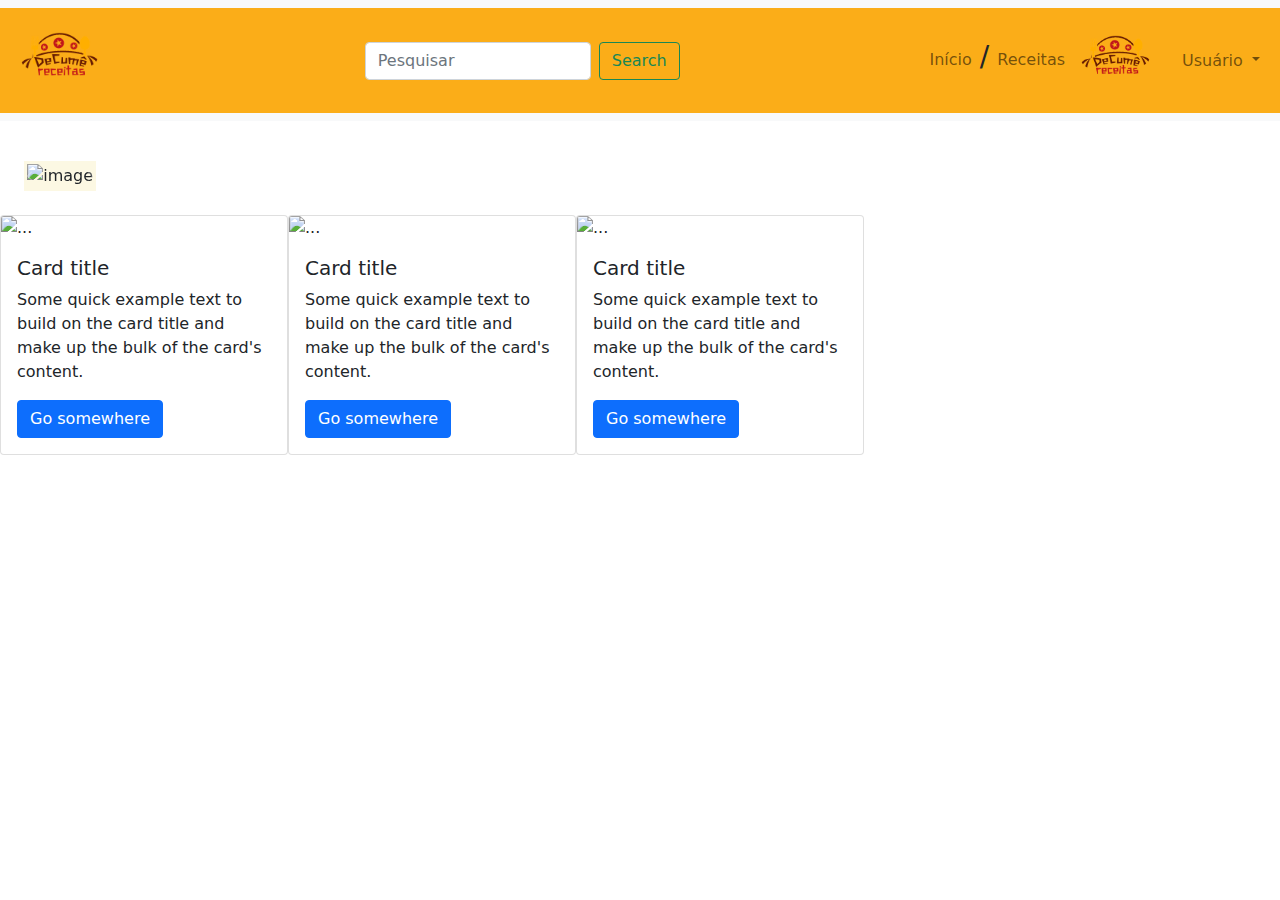
==== index.html @ 6c0f29e0 "Fist Commit" ====
<!doctype html>
<html lang="pt-br">

<head>
    <!-- Required meta tags -->
    <meta charset="utf-8">
    <meta name="viewport" content="width=device-width, initial-scale=1">

    <!-- Bootstrap CSS -->
    <link href="css/bootstrap.min.css" rel="stylesheet">
    <link href="css/custom.css" rel="stylesheet">

    <title>Hello, world!</title>
</head>

<body>
    <!-- MENU -->
    <header>
        <nav class="navbar navbar-expand-lg navbar-light bg-light">
            <div class="container-fluid color-header">
                <a class="navbar-brand" href="#">
                    <img src="img/logo_marca.png" alt="" width="95" height="95">
                </a>
                <button class="navbar-toggler" type="button" data-bs-toggle="collapse" data-bs-target="#navbarSupportedContent" aria-controls="navbarSupportedContent" aria-expanded="false" aria-label="Toggle navigation">
              <span class="navbar-toggler-icon"></span>
            </button>
                <div class="d-flex mx-auto order-0 flex-center">
                    <input class="form-control me-2" type="search" placeholder="Pesquisar" aria-label="Search">
                    <button class="btn btn-outline-success" type="submit">Search</button>
                </div>
                <ul class="navbar-nav ml-auto ">
                    <li class="nav-item">
                        <a class="nav-link " href="#">Início</a>
                    </li>
                    <h3>/</h3>
                    <li class="nav-item">
                        <a class="nav-link" href="#">Receitas</a>
                    </li>
                </ul>
                <div class="user d-flex justify-content-center align-items-center">
                    <a class="navbar-brand" href="#">
                        <img class="user-radius" src="img/logo_marca.png" alt="" width="85" height="85">
                    </a>
                    <div class="d-flex flex-row justify-content-center align-items-center">
                        <ul class="navbar-nav ml-auto">
                            <li class="nav-item dropdown">
                                <a class="nav-link dropdown-toggle" href="#" id="navbarDropdownMenuLink" role="button" data-bs-toggle="dropdown" aria-expanded="false">
                              Usuário
                            </a>
                                <ul class="dropdown-menu" aria-labelledby="navbarDropdownMenuLink">
                                    <li><a class="dropdown-item" href="#">Perfil</a></li>
                                    <li><a class="dropdown-item" href="#">Sair</a></li>
                                </ul>
                            </li>
                        </ul>
                    </div>
                </div>
            </div>
        </nav>
    </header>
    <!-- CORPO-->
    <nav class="d-flex flex-row align-items-center">
        <!--VIDEO-->
        <section class="d-flex flex-row mt-3">
            <article>
                <nav class="d-flex flex-row m-4">
                    <div id="carouselExampleControls" class="carousel slide" data-bs-ride="carousel">
                        <div class="carousel-inner mark">
                            <div class="carousel-item active">
                                <img src="warrior.png" class="d-block w-60" alt="image">
                            </div>
                            <div class="carousel-item">
                                <img src="warrior.png" class="d-block w-60" alt="image">
                            </div>
                            <div class="carousel-item">
                                <img src="warrior.png" class="d-block w-60" alt="image">
                            </div>
                        </div>
                        <button class="carousel-control-prev" type="button" data-bs-target="#carouselExampleControls" data-bs-slide="prev">
                      <span class="carousel-control-prev-icon" aria-hidden="true"></span>
                      <span class="visually-hidden">Previous</span>
                    </button>
                        <button class="carousel-control-next" type="button" data-bs-target="#carouselExampleControls" data-bs-slide="next">
                      <span class="carousel-control-next-icon" aria-hidden="true"></span>
                      <span class="visually-hidden">Next</span>
                    </button>
                    </div>
                </nav>

            </article>


        </section>

    </nav>
    <nav class="d-flex flex-row align-items-center">
        <section>
            <div class="d-flex flex-row">

                <div class="card" style="width: 18rem;">
                    <img src="..." class="card-img-top" alt="...">
                    <div class="card-body">
                        <h5 class="card-title">Card title</h5>
                        <p class="card-text">Some quick example text to build on the card title and make up the bulk of the card's content.</p>
                        <a href="#" class="btn btn-primary">Go somewhere</a>
                    </div>
                </div>
                <div class="card" style="width: 18rem;">
                    <img src="..." class="card-img-top" alt="...">
                    <div class="card-body">
                        <h5 class="card-title">Card title</h5>
                        <p class="card-text">Some quick example text to build on the card title and make up the bulk of the card's content.</p>
                        <a href="#" class="btn btn-primary">Go somewhere</a>
                    </div>
                </div>
                <div class="card" style="width: 18rem;">
                    <img src="..." class="card-img-top" alt="...">
                    <div class="card-body">
                        <h5 class="card-title">Card title</h5>
                        <p class="card-text">Some quick example text to build on the card title and make up the bulk of the card's content.</p>
                        <a href="#" class="btn btn-primary">Go somewhere</a>
                    </div>
                </div>

            </div>
        </section>
    </nav>
</body>

</html>
---- css/custom.css ----
.color-header {
    background-color: #fbad18;
}

.font-xilosa {
    font-family: "fonte";
}

.sujestoes_receitas {
    border: 2px;
    border-color: darkgrey;
    border-radius: 2%;
}

body {
    background-image: url("img/plano_fundo.jpg");
    background-repeat: no-repeat;
    background-size: 100%;
}

@font-face {
    font-family: 'fonte';
    src: 'fonts/xilosa.ttf'/*Para navegadores Internet Explorer*/
    ;
    font-weight: normal;
    font-style: normal;
}

@font-face {
    font-family: 'fonte';
    src: 'fonts/xilosa.ttf'/*Para os demais navegadores*/
    ;
    font-weight: normal;
    font-style: normal;
}
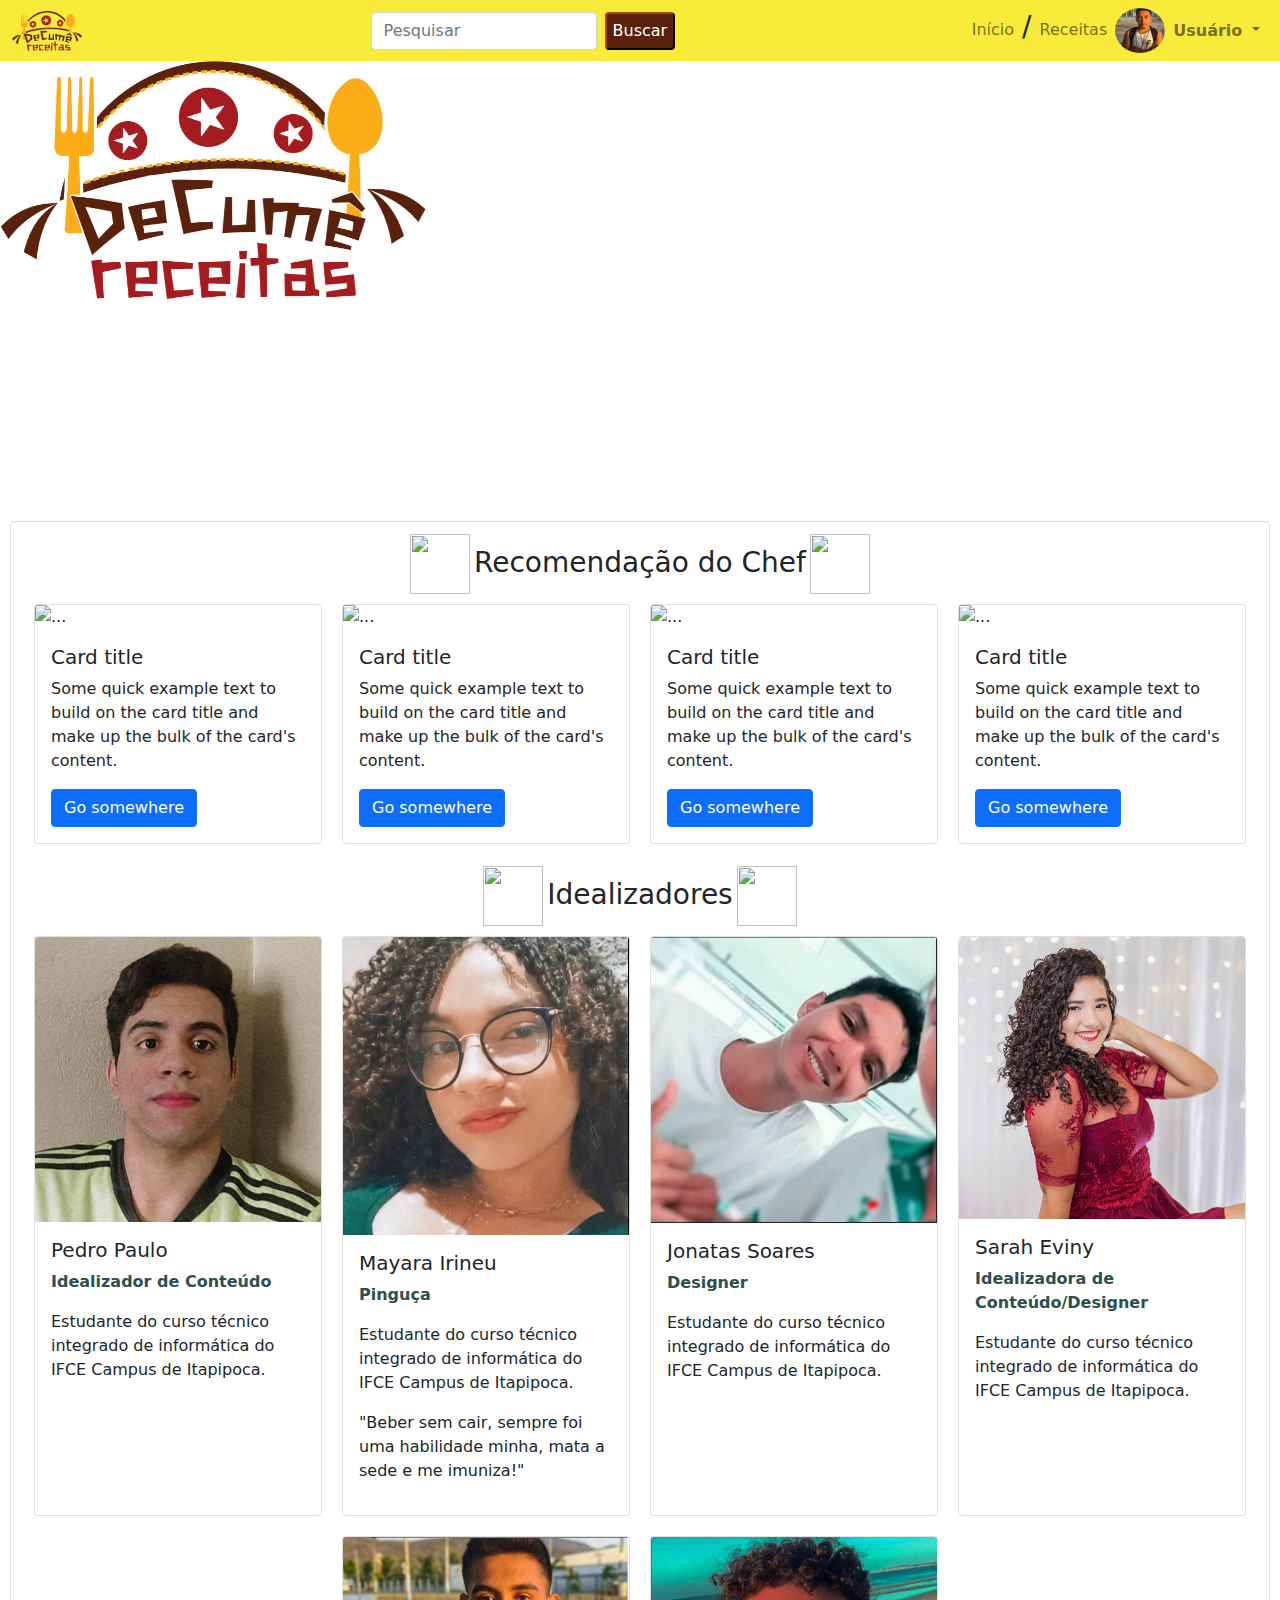
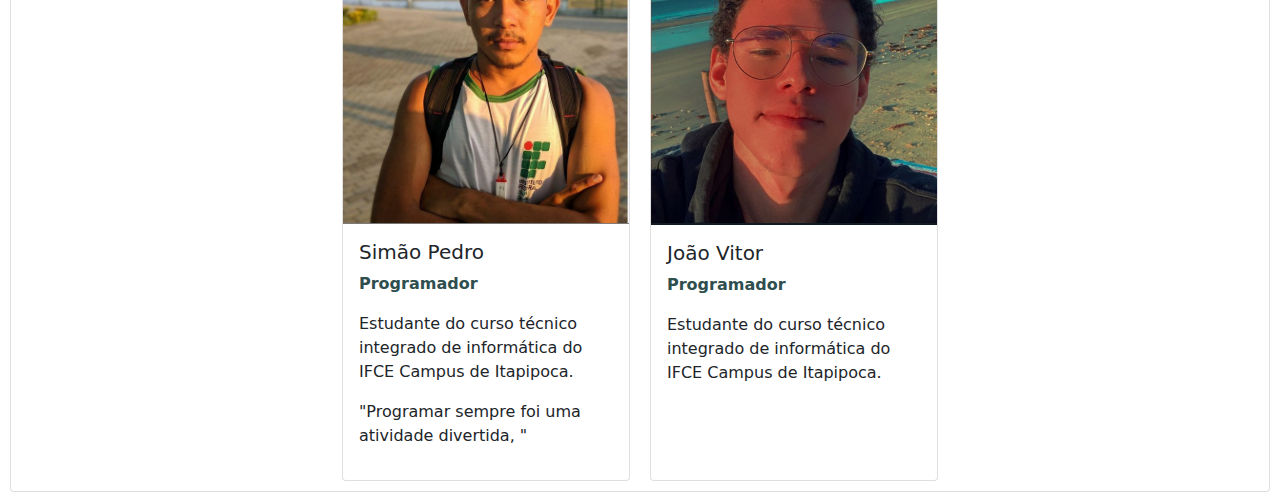
==== commit b23243d8: "final" ====
--- a/index.html
+++ b/index.html
@@ -15,116 +15,175 @@
 
 <body>
     <!-- MENU -->
-    <header>
-        <nav class="navbar navbar-expand-lg navbar-light bg-light">
-            <div class="container-fluid color-header">
-                <a class="navbar-brand" href="#">
-                    <img src="img/logo_marca.png" alt="" width="95" height="95">
-                </a>
-                <button class="navbar-toggler" type="button" data-bs-toggle="collapse" data-bs-target="#navbarSupportedContent" aria-controls="navbarSupportedContent" aria-expanded="false" aria-label="Toggle navigation">
-              <span class="navbar-toggler-icon"></span>
-            </button>
-                <div class="d-flex mx-auto order-0 flex-center">
-                    <input class="form-control me-2" type="search" placeholder="Pesquisar" aria-label="Search">
-                    <button class="btn btn-outline-success" type="submit">Search</button>
-                </div>
-                <ul class="navbar-nav ml-auto ">
-                    <li class="nav-item">
-                        <a class="nav-link " href="#">Início</a>
-                    </li>
-                    <h3>/</h3>
-                    <li class="nav-item">
-                        <a class="nav-link" href="#">Receitas</a>
+    <header class="navbar navbar-expand-lg navbar-light color-header container-fluid container-height">
+        <div>
+            <img src="img/logo_marca.png" alt="image" width="70" height="40">
+        </div>
+
+        <div class="d-flex mx-auto order-0 flex-center padding-0">
+            <input class="form-control me-2" type="search" placeholder="Pesquisar" aria-label="Search">
+            <button class="button-theme" type="submit">Buscar</button>
+        </div>
+        <ul class="navbar-nav ml-auto">
+            <li class="nav-item">
+                <a class="nav-link " href="Index.html">Início</a>
+            </li>
+            <h3>/</h3>
+            <li class="nav-item">
+                <a class="nav-link" href="Receitas.html">Receitas</a>
+            </li>
+        </ul>
+        <div class="user d-flex justify-content-center align-items-center">
+            <img class="user-radius rounded-circle" src="img/colaboradores/simao_pedro.jpg" alt="" width="50" height="45">
+            <div class="d-flex flex-row justify-content-center align-items-center">
+                <ul class="navbar-nav ml-auto">
+                    <li class="nav-item dropdown">
+                        <b class="nav-link dropdown-toggle" href="#" id="navbarDropdownMenuLink" role="button" data-bs-toggle="dropdown" aria-expanded="true">
+                                  Usuário
+                        </b>
+                        <ul class="dropdown-menu 5" aria-labelledby="navbarDropdownMenuLink">
+                            <li class="w-25"><a class="dropdown-item" href="#">Perfil</a></li>
+                            <li class="w-25"><a class="dropdown-item" href="#">Sair</a></li>
+                        </ul>
                     </li>
                 </ul>
-                <div class="user d-flex justify-content-center align-items-center">
-                    <a class="navbar-brand" href="#">
-                        <img class="user-radius" src="img/logo_marca.png" alt="" width="85" height="85">
-                    </a>
-                    <div class="d-flex flex-row justify-content-center align-items-center">
-                        <ul class="navbar-nav ml-auto">
-                            <li class="nav-item dropdown">
-                                <a class="nav-link dropdown-toggle" href="#" id="navbarDropdownMenuLink" role="button" data-bs-toggle="dropdown" aria-expanded="false">
-                              Usuário
-                            </a>
-                                <ul class="dropdown-menu" aria-labelledby="navbarDropdownMenuLink">
-                                    <li><a class="dropdown-item" href="#">Perfil</a></li>
-                                    <li><a class="dropdown-item" href="#">Sair</a></li>
-                                </ul>
-                            </li>
-                        </ul>
-                    </div>
+            </div>
+        </div>
+    </header>
+    <!--CORPO-->
+    <div id="carouselExampleControls" class="carousel slidemargin-top-12 wf-426" data-bs-ride="carousel">
+        <div class="carousel-inner  hpx450 ">
+            <div class="carousel-item active">
+                <img src="img/logo_marca.png" class="d-block w-100" alt="...">
+
+            </div>
+            <div class="carousel-item">
+                <img src="img/plano_fundo.jpg" class="d-block w-100" alt="...">
+            </div>
+            <div class="carousel-item">
+                <img src="vacina.png" class="d-block w-100" alt="...">
+            </div>
+        </div>
+        <button class="carousel-control-prev" type="button" data-bs-target="#carouselExampleControls" data-bs-slide="prev">
+          <span class="carousel-control-prev-icon" aria-hidden="true"></span>
+          <span class="visually-hidden">Previous</span>
+        </button>
+        <button class="carousel-control-next" type="button" data-bs-target="#carouselExampleControls" data-bs-slide="next">
+          <span class="carousel-control-next-icon" aria-hidden="true"></span>
+          <span class="visually-hidden">Next</span>
+        </button>
+    </div>
+    <section class="card margin-10">
+        <!--CARROSSEL-->
+
+
+        <!--RECOMENDACOES-->
+        <article>
+            <nav class="d-flex flex-row  justify-content-center margin-top-12">
+                <img src="img/chapeu_74.png" alt="" height="60" width="60">
+                <h3 class="margin-top-12 margin-4"> Recomendação do Chef </h3>
+                <img src="img/chapeu_74.png" alt="" height="60" width="60">
+            </nav>
+        </article>
+        <article class="justify-content-center d-flex flex-row">
+            <div class="card margin-10" style="width: 18rem;">
+                <img src="..." class="card-img-top" alt="...">
+                <div class="card-body">
+                    <h5 class="card-title">Card title</h5>
+                    <p class="card-text">Some quick example text to build on the card title and make up the bulk of the card's content.</p>
+                    <a href="#" class="btn btn-primary">Go somewhere</a>
                 </div>
             </div>
-        </nav>
-    </header>
-    <!-- CORPO-->
-    <nav class="d-flex flex-row align-items-center">
-        <!--VIDEO-->
-        <section class="d-flex flex-row mt-3">
-            <article>
-                <nav class="d-flex flex-row m-4">
-                    <div id="carouselExampleControls" class="carousel slide" data-bs-ride="carousel">
-                        <div class="carousel-inner mark">
-                            <div class="carousel-item active">
-                                <img src="warrior.png" class="d-block w-60" alt="image">
-                            </div>
-                            <div class="carousel-item">
-                                <img src="warrior.png" class="d-block w-60" alt="image">
-                            </div>
-                            <div class="carousel-item">
-                                <img src="warrior.png" class="d-block w-60" alt="image">
-                            </div>
-                        </div>
-                        <button class="carousel-control-prev" type="button" data-bs-target="#carouselExampleControls" data-bs-slide="prev">
-                      <span class="carousel-control-prev-icon" aria-hidden="true"></span>
-                      <span class="visually-hidden">Previous</span>
-                    </button>
-                        <button class="carousel-control-next" type="button" data-bs-target="#carouselExampleControls" data-bs-slide="next">
-                      <span class="carousel-control-next-icon" aria-hidden="true"></span>
-                      <span class="visually-hidden">Next</span>
-                    </button>
-                    </div>
-                </nav>
-
-            </article>
+            <div class="card margin-10" style="width: 18rem;">
+                <img src="..." class="card-img-top" alt="...">
+                <div class="card-body">
+                    <h5 class="card-title">Card title</h5>
+                    <p class="card-text">Some quick example text to build on the card title and make up the bulk of the card's content.</p>
+                    <a href="#" class="btn btn-primary">Go somewhere</a>
+                </div>
+            </div>
+            <div class="card margin-10" style="width: 18rem;">
+                <img src="..." class="card-img-top" alt="...">
+                <div class="card-body">
+                    <h5 class="card-title">Card title</h5>
+                    <p class="card-text">Some quick example text to build on the card title and make up the bulk of the card's content.</p>
+                    <a href="#" class="btn btn-primary">Go somewhere</a>
+                </div>
+            </div>
+            <div class="card margin-10" style="width: 18rem;">
+                <img src="..." class="card-img-top" alt="...">
+                <div class="card-body">
+                    <h5 class="card-title">Card title</h5>
+                    <p class="card-text">Some quick example text to build on the card title and make up the bulk of the card's content.</p>
+                    <a href="#" class="btn btn-primary">Go somewhere</a>
+                </div>
+            </div>
+        </article>
+        <!--COLABORADORES-->
+        <article>
+            <nav class="d-flex flex-row  justify-content-center margin-top-12">
+                <img src="img/chapeu_74.png" alt="" height="60" width="60">
+                <h3 class="margin-top-12 margin-4"> Idealizadores </h3>
+                <img src="img/chapeu_74.png" alt="" height="60" width="60">
+            </nav>
+        </article>
+        <article class="justify-content-center d-flex flex-row">
+            <div class="card margin-10" style="width: 18rem;">
+                <img src="img/colaboradores/pedro_paulo.jpeg" class="card-img-top" alt="...">
+                <div class="card-body">
+                    <h5 class="card-title">Pedro Paulo</h5>
+                    <p class="card-text text-color-grey"><b>Idealizador de Conteúdo</b></p>
+                    <p>Estudante do curso técnico integrado de informática do IFCE Campus de Itapipoca.</p>
+                </div>
+            </div>
+            <div class="card margin-10" style="width: 18rem;">
+                <img src="img/colaboradores/mayara.jpg" class="card-img-top" alt="...">
+                <div class="card-body">
+                    <h5 class="card-title">Mayara Irineu</h5>
+                    <p class="card-text text-color-grey"><b>Pinguça</b></p>
+                    <p>Estudante do curso técnico integrado de informática do IFCE Campus de Itapipoca.</p>
+                    <p>"Beber sem cair, sempre foi uma habilidade minha, mata a sede e me imuniza!"</p>
+                </div>
+            </div>
+            <div class="card margin-10" style="width: 18rem;">
+                <img src="img/colaboradores/jonatas.jpg" class="card-img-top" alt="...">
+                <div class="card-body">
+                    <h5 class="card-title">Jonatas Soares</h5>
+                    <p class="card-text text-color-grey"><b>Designer</b></p>
+                    <p>Estudante do curso técnico integrado de informática do IFCE Campus de Itapipoca.</p>
+                </div>
+            </div>
+            <div class="card margin-10" style="width: 18rem;">
+                <img src="img/colaboradores/sarah_eviny.jpg" class="card-img-top" alt="...">
+                <div class="card-body">
+                    <h5 class="card-title">Sarah Eviny</h5>
+                    <p class="card-text text-color-grey"><b>Idealizadora de Conteúdo/Designer</b></p>
+                    <p>Estudante do curso técnico integrado de informática do IFCE Campus de Itapipoca.</p>
+                </div>
+            </div>
+        </article>
+        <article class="justify-content-center d-flex flex-row">
+            <div class="card margin-10" style="width: 18rem;">
+                <img src="img/colaboradores/simao_pedro.jpg" class="card-img-top" alt="...">
+                <div class="card-body">
+                    <h5 class="card-title">Simão Pedro</h5>
+                    <p class="card-text text-color-grey"><b>Programador</b></p>
+                    <p>Estudante do curso técnico integrado de informática do IFCE Campus de Itapipoca.</p>
+                    <p>"Programar sempre foi uma atividade divertida, "</p>
+                </div>
+            </div>
+            <div class="card margin-10" style="width: 18rem;">
+                <img src="img/colaboradores/joao_vitor.jpg" class="card-img-top" alt="...">
+                <div class="card-body">
+                    <h5 class="card-title">João Vitor</h5>
+                    <p class="card-text text-color-grey"><b>Programador</b></p>
+                    <p>Estudante do curso técnico integrado de informática do IFCE Campus de Itapipoca.</p>
+                </div>
+            </div>
+        </article>
+    </section>
 
 
-        </section>
-
-    </nav>
-    <nav class="d-flex flex-row align-items-center">
-        <section>
-            <div class="d-flex flex-row">
-
-                <div class="card" style="width: 18rem;">
-                    <img src="..." class="card-img-top" alt="...">
-                    <div class="card-body">
-                        <h5 class="card-title">Card title</h5>
-                        <p class="card-text">Some quick example text to build on the card title and make up the bulk of the card's content.</p>
-                        <a href="#" class="btn btn-primary">Go somewhere</a>
-                    </div>
-                </div>
-                <div class="card" style="width: 18rem;">
-                    <img src="..." class="card-img-top" alt="...">
-                    <div class="card-body">
-                        <h5 class="card-title">Card title</h5>
-                        <p class="card-text">Some quick example text to build on the card title and make up the bulk of the card's content.</p>
-                        <a href="#" class="btn btn-primary">Go somewhere</a>
-                    </div>
-                </div>
-                <div class="card" style="width: 18rem;">
-                    <img src="..." class="card-img-top" alt="...">
-                    <div class="card-body">
-                        <h5 class="card-title">Card title</h5>
-                        <p class="card-text">Some quick example text to build on the card title and make up the bulk of the card's content.</p>
-                        <a href="#" class="btn btn-primary">Go somewhere</a>
-                    </div>
-                </div>
-
-            </div>
-        </section>
-    </nav>
 </body>
 
 </html>--- a/css/custom.css
+++ b/css/custom.css
@@ -1,21 +1,39 @@
+.button-theme {
+    border-radius: .25rem;
+    color: #fff;
+    background-color: #5a220c;
+    border-color: #5a220c
+}
+
+.border-style-2px {
+    margin: auto;
+    border: 2px;
+    border-color: grey;
+    border-radius: 2px;
+}
+
+body {
+    background: "img/plano_fundo.jpg";
+}
+
+.card {
+    margin: 10px;
+}
+
+.container-height {
+    height: auto;
+}
+
 .color-header {
-    background-color: #fbad18;
+    background-color: #f6e60cd0;
 }
 
 .font-xilosa {
     font-family: "fonte";
 }
 
-.sujestoes_receitas {
-    border: 2px;
-    border-color: darkgrey;
-    border-radius: 2%;
-}
-
-body {
-    background-image: url("img/plano_fundo.jpg");
-    background-repeat: no-repeat;
-    background-size: 100%;
+.font-size-8pt {
+    font-size: 10pt;
 }
 
 @font-face {
@@ -32,4 +50,119 @@
     ;
     font-weight: normal;
     font-style: normal;
+}
+
+.hpx450 {
+    height: 450px;
+}
+
+.hpx144 {
+    height: 144;
+}
+
+.img-user-suges {
+    margin-top: 5px;
+    margin-bottom: 5px;
+    margin-left: 5px;
+}
+
+.img-margin-0 {
+    margin: 0;
+}
+
+li {
+    list-style-type: none;
+}
+
+.margin-left-4 {
+    margin-left: 4px;
+}
+
+.margin-right-4 {
+    margin-right: 4px;
+}
+
+.margin-4 {
+    margin-right: 4px;
+    margin-left: 4px;
+}
+
+.margin-top-12 {
+    margin-top: 12px;
+}
+
+.margin-10 {
+    margin-right: 10px;
+    margin-left: 10px;
+}
+
+.margin-left-10 {
+    margin-left: 10px;
+}
+
+.margin-right-10 {
+    margin-right: 10px;
+}
+
+.menu-height {
+    height: 50;
+}
+
+.padding-0 {
+    padding-top: 0;
+    padding-bottom: 0;
+}
+
+.page-item.active .page-link {
+    z-index: 3;
+    color: #fff;
+    background-color: #5a220c;
+    border-color: #5a220c
+}
+
+.page-link:hover {
+    z-index: 2;
+    color: #5a220c;
+    background-color: #e9ecef;
+    border-color: #dee2e6
+}
+
+.page-link:focus {
+    z-index: 3;
+    color: #5a220c;
+    background-color: #e9ecef;
+    outline: 0;
+    box-shadow: 0 0 0 .25rem rgba(13, 110, 253, .25)
+}
+
+.page-link {
+    position: relative;
+    display: block;
+    color: darkslategrey;
+    text-decoration: none;
+    background-color: #fff;
+    border: 1px solid #dee2e6;
+    transition: color .15s ease-in-out, background-color .15s ease-in-out, border-color .15s ease-in-out, box-shadow .15s ease-in-out
+}
+
+.sujestoes_receitas {
+    border: 2px;
+    border-color: darkgrey;
+    border-radius: 2%;
+}
+
+.text-color-grey {
+    color: darkslategrey;
+}
+
+.w-150 {
+    width: 150px;
+}
+
+.wf-426 {
+    width: 426px;
+}
+
+.wf-600 {
+    width: 600px;
 }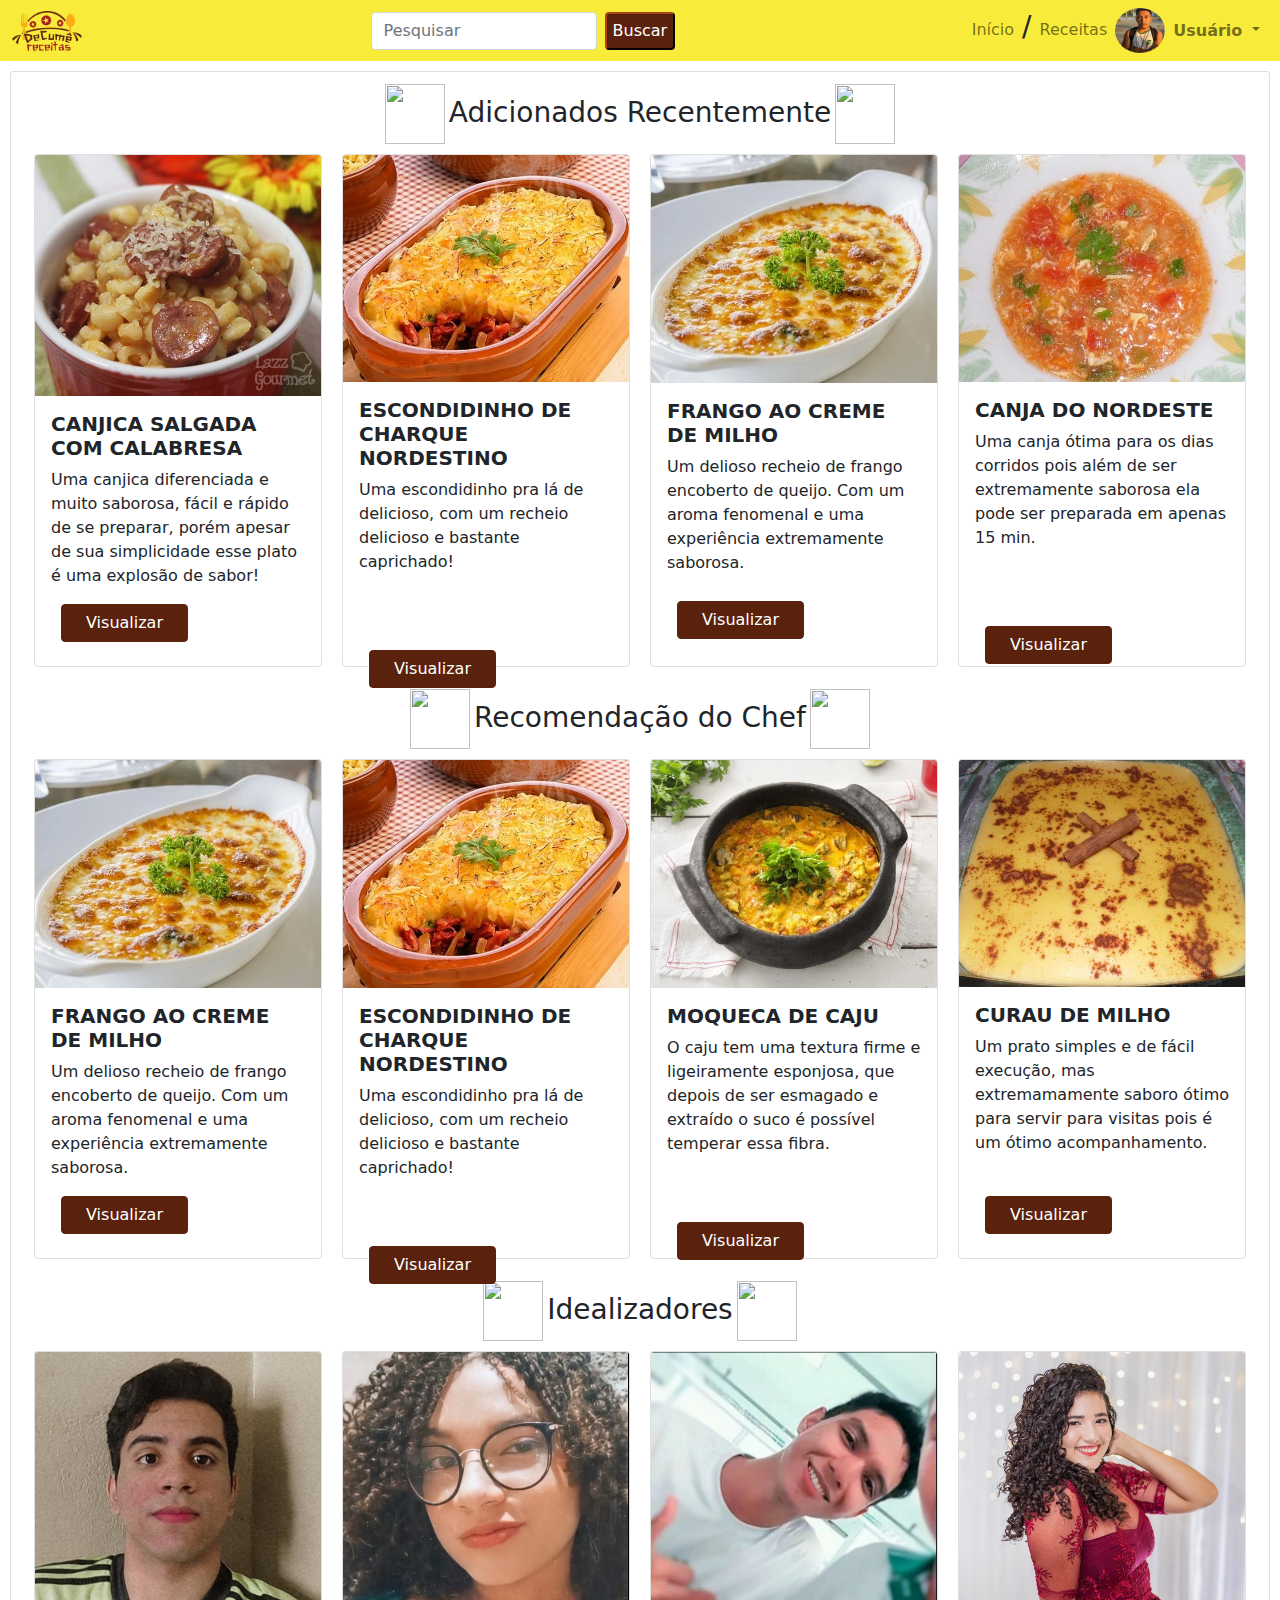
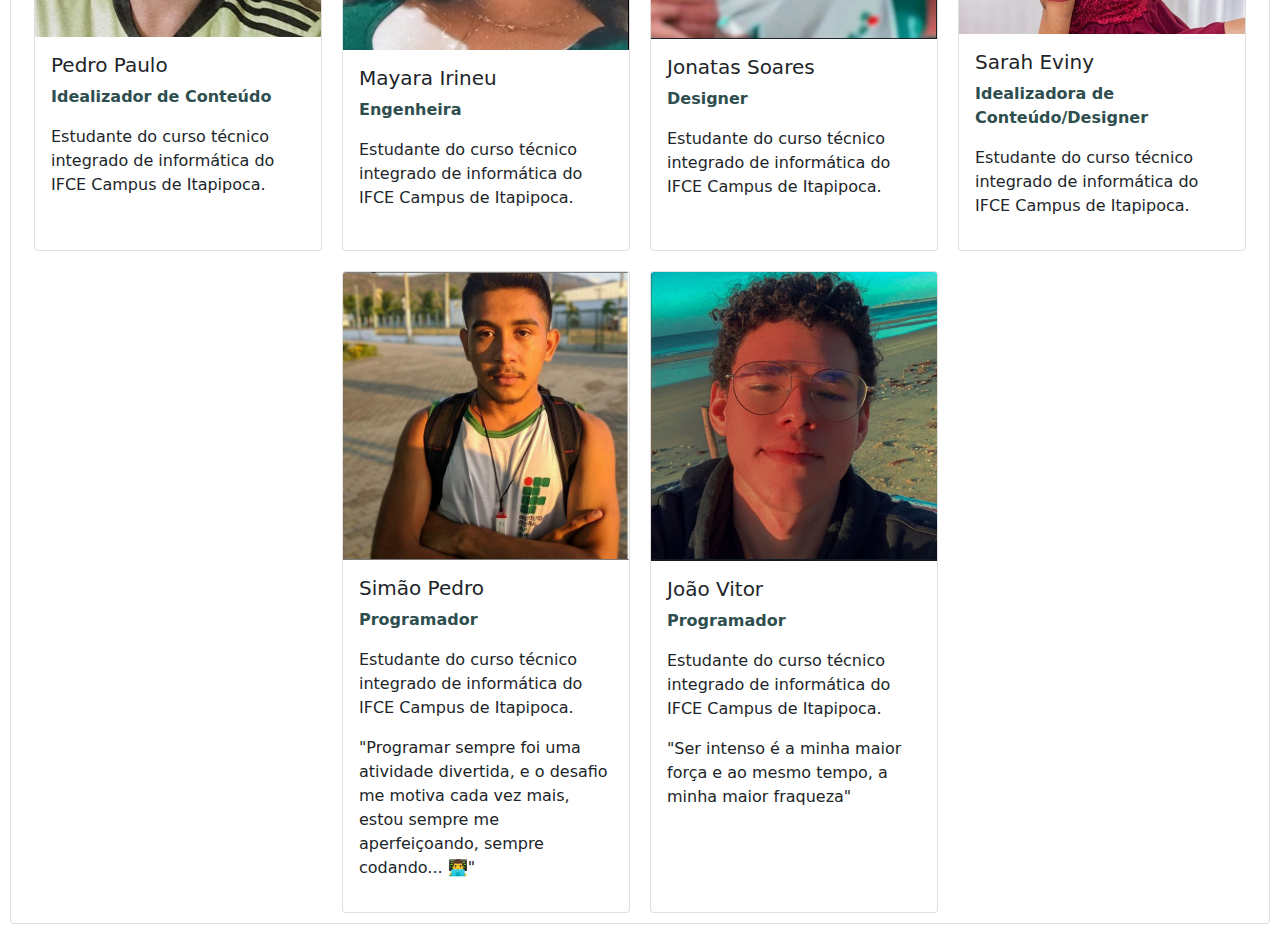
==== commit 0e90a44e: "Pronto" ====
--- a/index.html
+++ b/index.html
@@ -10,7 +10,7 @@
     <link href="css/bootstrap.min.css" rel="stylesheet">
     <link href="css/custom.css" rel="stylesheet">
 
-    <title>Hello, world!</title>
+    <title>DeCumê</title>
 </head>
 
 <body>
@@ -51,32 +51,63 @@
         </div>
     </header>
     <!--CORPO-->
-    <div id="carouselExampleControls" class="carousel slidemargin-top-12 wf-426" data-bs-ride="carousel">
-        <div class="carousel-inner  hpx450 ">
-            <div class="carousel-item active">
-                <img src="img/logo_marca.png" class="d-block w-100" alt="...">
-
-            </div>
-            <div class="carousel-item">
-                <img src="img/plano_fundo.jpg" class="d-block w-100" alt="...">
-            </div>
-            <div class="carousel-item">
-                <img src="vacina.png" class="d-block w-100" alt="...">
-            </div>
-        </div>
-        <button class="carousel-control-prev" type="button" data-bs-target="#carouselExampleControls" data-bs-slide="prev">
-          <span class="carousel-control-prev-icon" aria-hidden="true"></span>
-          <span class="visually-hidden">Previous</span>
-        </button>
-        <button class="carousel-control-next" type="button" data-bs-target="#carouselExampleControls" data-bs-slide="next">
-          <span class="carousel-control-next-icon" aria-hidden="true"></span>
-          <span class="visually-hidden">Next</span>
-        </button>
-    </div>
+
     <section class="card margin-10">
-        <!--CARROSSEL-->
-
-
+
+        <!--RECENTES-->
+        <article>
+            <nav class="d-flex flex-row  justify-content-center margin-top-12">
+                <img src="img/chapeu_74.png" alt="" height="60" width="60">
+                <h3 class="margin-top-12 margin-4"> Adicionados Recentemente </h3>
+                <img src="img/chapeu_74.png" alt="" height="60" width="60">
+            </nav>
+        </article>
+        <!--CANJICA SALGADA COM CALABRESA-->
+        <article class="justify-content-center d-flex flex-row">
+            <div class="card margin-10 " style="width: 18rem;">
+                <img src="img/receitas/canjica_salgada.jpg" class="card-img-top hpx228" alt="...">
+                <div class="card-body">
+                    <h5 class="card-title"><b>CANJICA SALGADA COM CALABRESA</b></h5>
+                    <p class="card-text">Uma canjica diferenciada e muito saborosa, fácil e rápido de se preparar, porém apesar de sua simplicidade esse plato é uma explosão de sabor!</p>
+                    <div class="mb-2 margin-10 w-50 ">
+                        <li class="page-item active"><a class="page-link text-center" href="404.html">Visualizar</a></li>
+                    </div>
+                </div>
+            </div>
+            <!--ESCONDIDINHO DE CHARQUE NORDESTINO-->
+            <div class="card margin-10 " style="width: 18rem;">
+                <img src="img/receitas/escondidinho_charque.jpg" class="card-img-top hpx228" alt="...">
+                <div class="card-body">
+                    <h5 class="card-title"><b>ESCONDIDINHO DE CHARQUE NORDESTINO</b></h5>
+                    <p class="card-text">Uma escondidinho pra lá de delicioso, com um recheio delicioso e bastante caprichado!</p>
+                    <div class="mb-2 margin-10 w-50 ">
+                        <li class="page-item active "><a class="page-link text-center" href="404.html" style="top: 60px;">Visualizar</a></li>
+                    </div>
+                </div>
+            </div>
+            <!--FRANDO AO CREME DE MILHO-->
+            <div class="card margin-10" style="width: 18rem;">
+                <img src="img/receitas/frango_creme.jpeg" class="card-img-top hpx228" alt="...">
+                <div class="card-body">
+                    <h5 class="card-title"><b>FRANGO AO CREME DE MILHO</b></h5>
+                    <p class="card-text">Um delioso recheio de frango encoberto de queijo. Com um aroma fenomenal e uma experiência extremamente saborosa.</p>
+                    <div class="mb-2 margin-10 w-50 ">
+                        <li class="page-item active"><a class="page-link text-center" href="404.html" style="top: 10px;">Visualizar</a></li>
+                    </div>
+                </div>
+            </div>
+            <!--CANJA DO NORDESTE-->
+            <div class="card margin-10" style="width: 18rem;">
+                <img src="img/receitas/canja_nordeste.jpg" class="card-img-top hpx228" alt="...">
+                <div class="card-body">
+                    <h5 class="card-title"><b>CANJA DO NORDESTE</b></h5>
+                    <p class="card-text">Uma canja ótima para os dias corridos pois além de ser extremamente saborosa ela pode ser preparada em apenas 15 min.</p>
+                    <div class="mb-2 margin-10 w-50 ">
+                        <li class="page-item active"><a class="page-link text-center" href="404.html" style="top: 60px;">Visualizar</a></li>
+                    </div>
+                </div>
+            </div>
+        </article>
         <!--RECOMENDACOES-->
         <article>
             <nav class="d-flex flex-row  justify-content-center margin-top-12">
@@ -86,36 +117,48 @@
             </nav>
         </article>
         <article class="justify-content-center d-flex flex-row">
-            <div class="card margin-10" style="width: 18rem;">
-                <img src="..." class="card-img-top" alt="...">
-                <div class="card-body">
-                    <h5 class="card-title">Card title</h5>
-                    <p class="card-text">Some quick example text to build on the card title and make up the bulk of the card's content.</p>
-                    <a href="#" class="btn btn-primary">Go somewhere</a>
-                </div>
-            </div>
-            <div class="card margin-10" style="width: 18rem;">
-                <img src="..." class="card-img-top" alt="...">
-                <div class="card-body">
-                    <h5 class="card-title">Card title</h5>
-                    <p class="card-text">Some quick example text to build on the card title and make up the bulk of the card's content.</p>
-                    <a href="#" class="btn btn-primary">Go somewhere</a>
-                </div>
-            </div>
-            <div class="card margin-10" style="width: 18rem;">
-                <img src="..." class="card-img-top" alt="...">
-                <div class="card-body">
-                    <h5 class="card-title">Card title</h5>
-                    <p class="card-text">Some quick example text to build on the card title and make up the bulk of the card's content.</p>
-                    <a href="#" class="btn btn-primary">Go somewhere</a>
-                </div>
-            </div>
-            <div class="card margin-10" style="width: 18rem;">
-                <img src="..." class="card-img-top" alt="...">
-                <div class="card-body">
-                    <h5 class="card-title">Card title</h5>
-                    <p class="card-text">Some quick example text to build on the card title and make up the bulk of the card's content.</p>
-                    <a href="#" class="btn btn-primary">Go somewhere</a>
+            <!--FRANDO AO CREME DE MILHO-->
+            <div class="card margin-10" style="width: 18rem;">
+                <img src="img/receitas/frango_creme.jpeg" class="card-img-top hpx228" alt="...">
+                <div class="card-body">
+                    <h5 class="card-title"><b>FRANGO AO CREME DE MILHO</b></h5>
+                    <p class="card-text">Um delioso recheio de frango encoberto de queijo. Com um aroma fenomenal e uma experiência extremamente saborosa.</p>
+                    <div class="mb-2 margin-10 w-50 ">
+                        <li class="page-item active"><a class="page-link text-center" href="404.html">Visualizar</a></li>
+                    </div>
+                </div>
+            </div>
+            <!--ESCONDIDINHO DE CHARQUE NORDESTINO-->
+            <div class="card margin-10" style="width: 18rem;">
+                <img src="img/receitas/escondidinho_charque.jpg" class="card-img-top hpx228" alt="...">
+                <div class="card-body">
+                    <h5 class="card-title"><b>ESCONDIDINHO DE CHARQUE NORDESTINO</b></h5>
+                    <p class="card-text">Uma escondidinho pra lá de delicioso, com um recheio delicioso e bastante caprichado!</p>
+                    <div class="mb-2 margin-10 w-50 ">
+                        <li class="page-item active"><a class="page-link text-center" href="404.html" style="top: 50px;">Visualizar</a></li>
+                    </div>
+                </div>
+            </div>
+            <!--MOQUECA DE CAJU-->
+            <div class="card margin-10" style="width: 18rem;">
+                <img src="img/receitas/moqueca_caju.jpg" class="card-img-top hpx228" alt="...">
+                <div class="card-body">
+                    <h5 class="card-title"><b>MOQUECA DE CAJU</b></h5>
+                    <p class="card-text">O caju tem uma textura firme e ligeiramente esponjosa, que depois de ser esmagado e extraído o suco é possível temperar essa fibra.</p>
+                    <div class="mb-2 margin-10 w-50 ">
+                        <li class="page-item active"><a class="page-link text-center" href="404.html" style="top: 50px;">Visualizar</a></li>
+                    </div>
+                </div>
+            </div>
+            <!--CURAU DE MILHO-->
+            <div class="card margin-10" style="width: 18rem;">
+                <img src="img/receitas/curau_milho.jpeg" class="card-img-top hpx228" alt="...">
+                <div class="card-body">
+                    <h5 class="card-title"> <b>CURAU DE MILHO</b></h5>
+                    <p class="card-text">Um prato simples e de fácil execução, mas extremamamente saboro ótimo para servir para visitas pois é um ótimo acompanhamento.</p>
+                    <div class="mb-2 margin-10 w-50 ">
+                        <li class="page-item active"><a class="page-link text-center" href="404.html" style="top: 25px;">Visualizar</a></li>
+                    </div>
                 </div>
             </div>
         </article>
@@ -140,9 +183,8 @@
                 <img src="img/colaboradores/mayara.jpg" class="card-img-top" alt="...">
                 <div class="card-body">
                     <h5 class="card-title">Mayara Irineu</h5>
-                    <p class="card-text text-color-grey"><b>Pinguça</b></p>
-                    <p>Estudante do curso técnico integrado de informática do IFCE Campus de Itapipoca.</p>
-                    <p>"Beber sem cair, sempre foi uma habilidade minha, mata a sede e me imuniza!"</p>
+                    <p class="card-text text-color-grey"><b>Engenheira</b></p>
+                    <p>Estudante do curso técnico integrado de informática do IFCE Campus de Itapipoca.</p>
                 </div>
             </div>
             <div class="card margin-10" style="width: 18rem;">
@@ -169,7 +211,7 @@
                     <h5 class="card-title">Simão Pedro</h5>
                     <p class="card-text text-color-grey"><b>Programador</b></p>
                     <p>Estudante do curso técnico integrado de informática do IFCE Campus de Itapipoca.</p>
-                    <p>"Programar sempre foi uma atividade divertida, "</p>
+                    <p>"Programar sempre foi uma atividade divertida, e o desafio me motiva cada vez mais, estou sempre me aperfeiçoando, sempre codando... 👨‍💻"</p>
                 </div>
             </div>
             <div class="card margin-10" style="width: 18rem;">
@@ -178,6 +220,7 @@
                     <h5 class="card-title">João Vitor</h5>
                     <p class="card-text text-color-grey"><b>Programador</b></p>
                     <p>Estudante do curso técnico integrado de informática do IFCE Campus de Itapipoca.</p>
+                    <p>"Ser intenso é a minha maior força e ao mesmo tempo, a minha maior fraqueza"</p>
                 </div>
             </div>
         </article>
